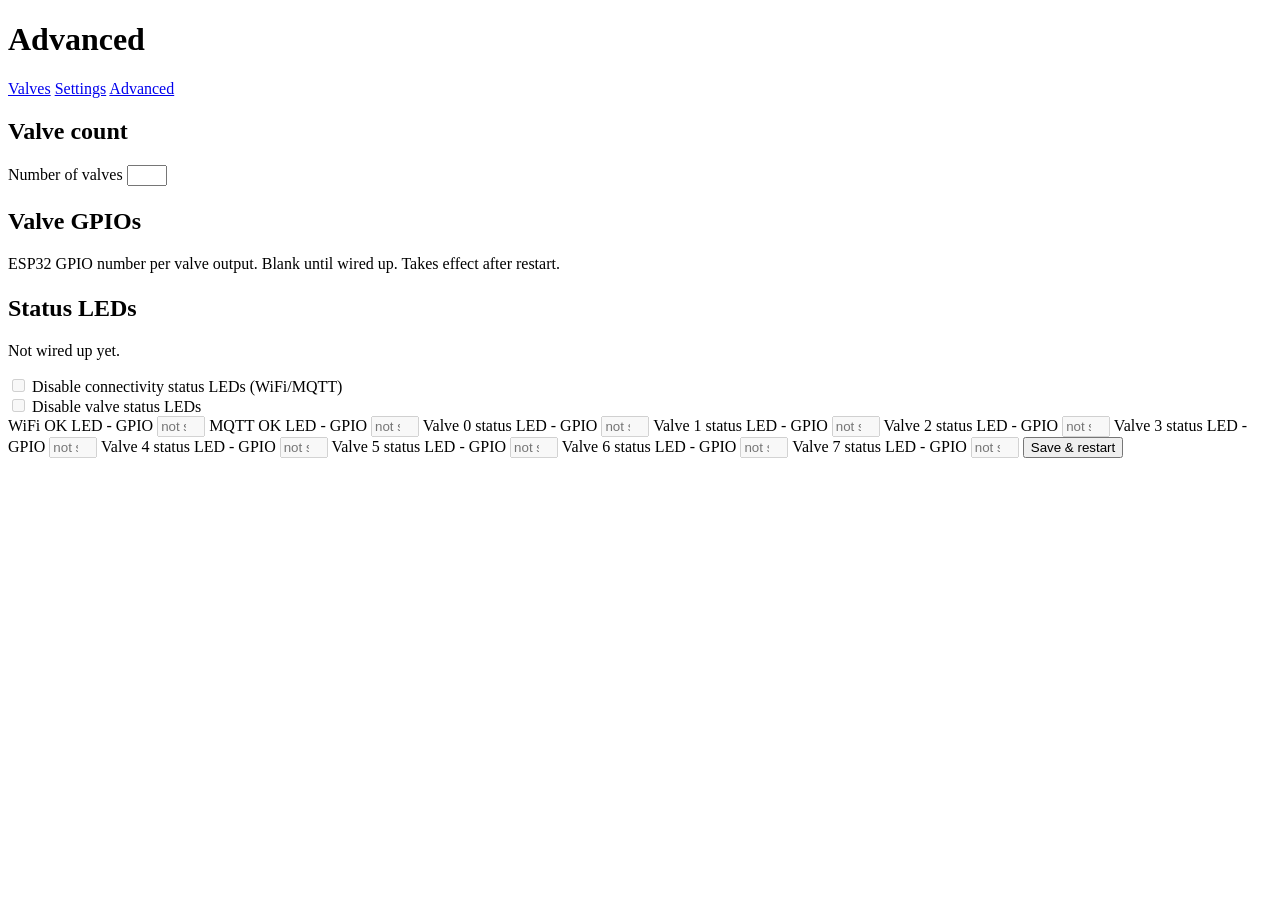
==== main/web/advanced.html @ 9f3ffc7a "feat: new frontend and better nvs handling" ====
<!DOCTYPE html>
<html lang="en">
<head>
<meta charset="UTF-8">
<meta name="viewport" content="width=device-width, initial-scale=1">
<title>Advanced</title>
<link rel="stylesheet" href="/style.css">
</head>
<body>
<div class="wrap">
    <header class="page-head">
        <div>
            <h1>Advanced</h1>
            <p class="subtitle" id="device-name"></p>
        </div>
    </header>

    <nav class="tabs">
        <a href="/">Valves</a>
        <a href="/settings">Settings</a>
        <a href="/settings/advanced" class="active">Advanced</a>
    </nav>

    <div id="status" class="status-msg"></div>

    <form class="card" id="gpio-form">
        <h2>Valve count</h2>
        <label for="num_valves">Number of valves</label>
        <input type="number" id="num_valves" name="num_valves" min="1" max="8" required>

        <h2 style="margin-top:1.4rem">Valve GPIOs</h2>
        <p class="hint">ESP32 GPIO number per valve output. Blank until wired up. Takes effect after restart.</p>
        <div id="valve-gpio-fields"></div>

        <h2 style="margin-top:1.4rem">Status LEDs</h2>
        <p class="hint">Not wired up yet.</p>

        <div class="check-row">
            <input type="checkbox" id="disable_conn_leds" name="disable_conn_leds" value="1" disabled="">
            <label for="disable_conn_leds" style="margin:0">Disable connectivity status LEDs (WiFi/MQTT)</label>
        </div>
        <div class="check-row">
            <input type="checkbox" id="disable_valve_leds" name="disable_valve_leds" value="1" disabled="">
            <label for="disable_valve_leds" style="margin:0">Disable valve status LEDs</label>
        </div>

        <label for="wifi_led_gpio">WiFi OK LED - GPIO</label>
        <input type="number" id="wifi_led_gpio" name="wifi_led_gpio" min="0" max="39" placeholder="not set" disabled="">
        <label for="mqtt_led_gpio">MQTT OK LED - GPIO</label>
        <input type="number" id="mqtt_led_gpio" name="mqtt_led_gpio" min="0" max="39" placeholder="not set" disabled="">
        <label for="valve_led_gpio0">Valve 0 status LED - GPIO</label>
        <input type="number" id="valve_led_gpio0" name="valve_led_gpio0" min="0" max="39" placeholder="not set" disabled="">
        <label for="valve_led_gpio1">Valve 1 status LED - GPIO</label>
        <input type="number" id="valve_led_gpio1" name="valve_led_gpio1" min="0" max="39" placeholder="not set" disabled="">
        <label for="valve_led_gpio2">Valve 2 status LED - GPIO</label>
        <input type="number" id="valve_led_gpio2" name="valve_led_gpio2" min="0" max="39" placeholder="not set" disabled="">
        <label for="valve_led_gpio3">Valve 3 status LED - GPIO</label>
        <input type="number" id="valve_led_gpio3" name="valve_led_gpio3" min="0" max="39" placeholder="not set" disabled="">
        <label for="valve_led_gpio4">Valve 4 status LED - GPIO</label>
        <input type="number" id="valve_led_gpio4" name="valve_led_gpio4" min="0" max="39" placeholder="not set" disabled="">
        <label for="valve_led_gpio5">Valve 5 status LED - GPIO</label>
        <input type="number" id="valve_led_gpio5" name="valve_led_gpio5" min="0" max="39" placeholder="not set" disabled="">
        <label for="valve_led_gpio6">Valve 6 status LED - GPIO</label>
        <input type="number" id="valve_led_gpio6" name="valve_led_gpio6" min="0" max="39" placeholder="not set" disabled="">
        <label for="valve_led_gpio7">Valve 7 status LED - GPIO</label>
        <input type="number" id="valve_led_gpio7" name="valve_led_gpio7" min="0" max="39" placeholder="not set" disabled="">

        <button type="submit">Save &amp; restart</button>
    </form>
</div>

<script>
async function loadDeviceName() {
    const res = await fetch('/api/settings');
    const text = await res.text();
    const values = {};
    text.trim().split('\n').filter(Boolean).forEach(line => {
        const i = line.indexOf('=');
        values[line.slice(0, i)] = line.slice(i + 1);
    });
    const name = values.device_name || '';
    document.title = name ? name + ' - Advanced' : 'Advanced';
    document.getElementById('device-name').textContent = name;
}

function addGpioField(container, key, label, value, disabled) {
    const labelEl = document.createElement('label');
    labelEl.setAttribute('for', key);
    labelEl.textContent = label;
    const input = document.createElement('input');
    input.type = 'number';
    input.id = key;
    input.name = key;
    input.min = '0';
    input.max = '39';
    input.value = value;
    input.placeholder = 'not set';
    input.disabled = disabled;

    container.appendChild(labelEl);
    container.appendChild(input);
}

async function loadAdvanced() {
    const res = await fetch('/api/settings/advanced');
    const text = await res.text();
    const valveFields = document.getElementById('valve-gpio-fields');
    valveFields.innerHTML = '';

    let numValves = 0;

    text.trim().split('\n').forEach(line => {
        const i = line.indexOf('=');
        if (i < 0) return;
        const key = line.slice(0, i);
        const value = line.slice(i + 1);

        let match;
        if (key === 'num_valves') {
            numValves = Number(value) || 0;
            document.getElementById('num_valves').value = value;
        } else if ((match = key.match(/^gpio(\d+)$/))) {
            addGpioField(valveFields, key, 'Valve ' + match[1] + ' - GPIO', value, Number(match[1]) >= numValves);
        }
    });
}

document.getElementById('gpio-form').addEventListener('submit', async (e) => {
    e.preventDefault();
    const status = document.getElementById('status');
    status.className = 'status-msg show';
    status.textContent = 'Saving & restarting…';
    await fetch('/settings/advanced', { method: 'POST', body: new URLSearchParams(new FormData(e.target)) });
    status.textContent = 'Saved. The device is restarting -- reload the page in a few seconds.';
});

loadDeviceName();
loadAdvanced();
</script>
</body>
</html>
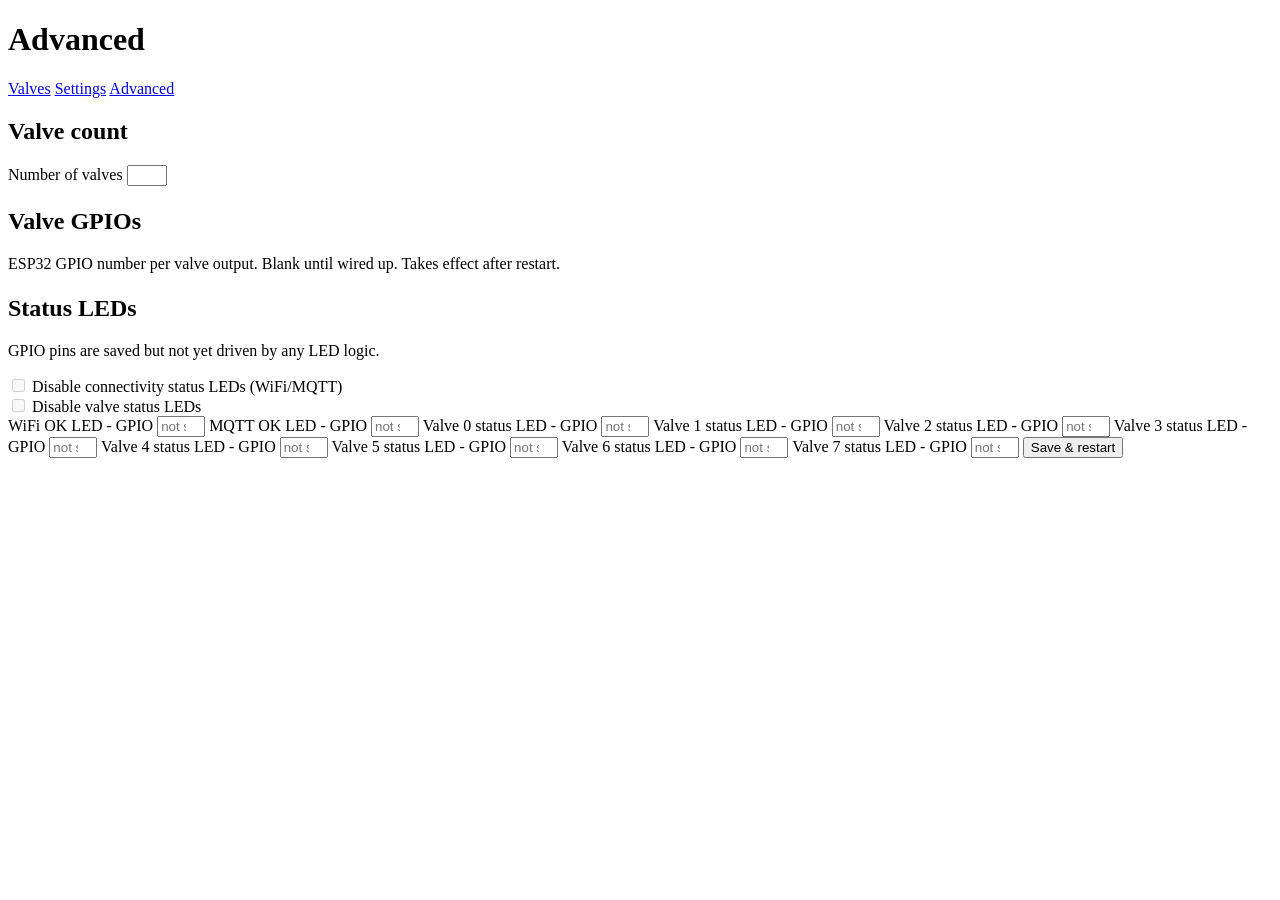
==== commit a8bdc6af: "feat: implement valve status leds" ====
--- a/main/web/advanced.html
+++ b/main/web/advanced.html
@@ -33,7 +33,7 @@
         <div id="valve-gpio-fields"></div>
 
         <h2 style="margin-top:1.4rem">Status LEDs</h2>
-        <p class="hint">Not wired up yet.</p>
+        <p class="hint">GPIO pins are saved but not yet driven by any LED logic.</p>
 
         <div class="check-row">
             <input type="checkbox" id="disable_conn_leds" name="disable_conn_leds" value="1" disabled="">
@@ -45,25 +45,25 @@
         </div>
 
         <label for="wifi_led_gpio">WiFi OK LED - GPIO</label>
-        <input type="number" id="wifi_led_gpio" name="wifi_led_gpio" min="0" max="39" placeholder="not set" disabled="">
+        <input type="number" id="wifi_led_gpio" name="wifi_led_gpio" min="0" max="39" placeholder="not set">
         <label for="mqtt_led_gpio">MQTT OK LED - GPIO</label>
-        <input type="number" id="mqtt_led_gpio" name="mqtt_led_gpio" min="0" max="39" placeholder="not set" disabled="">
+        <input type="number" id="mqtt_led_gpio" name="mqtt_led_gpio" min="0" max="39" placeholder="not set">
         <label for="valve_led_gpio0">Valve 0 status LED - GPIO</label>
-        <input type="number" id="valve_led_gpio0" name="valve_led_gpio0" min="0" max="39" placeholder="not set" disabled="">
+        <input type="number" id="valve_led_gpio0" name="valve_led_gpio0" min="0" max="39" placeholder="not set">
         <label for="valve_led_gpio1">Valve 1 status LED - GPIO</label>
-        <input type="number" id="valve_led_gpio1" name="valve_led_gpio1" min="0" max="39" placeholder="not set" disabled="">
+        <input type="number" id="valve_led_gpio1" name="valve_led_gpio1" min="0" max="39" placeholder="not set">
         <label for="valve_led_gpio2">Valve 2 status LED - GPIO</label>
-        <input type="number" id="valve_led_gpio2" name="valve_led_gpio2" min="0" max="39" placeholder="not set" disabled="">
+        <input type="number" id="valve_led_gpio2" name="valve_led_gpio2" min="0" max="39" placeholder="not set">
         <label for="valve_led_gpio3">Valve 3 status LED - GPIO</label>
-        <input type="number" id="valve_led_gpio3" name="valve_led_gpio3" min="0" max="39" placeholder="not set" disabled="">
+        <input type="number" id="valve_led_gpio3" name="valve_led_gpio3" min="0" max="39" placeholder="not set">
         <label for="valve_led_gpio4">Valve 4 status LED - GPIO</label>
-        <input type="number" id="valve_led_gpio4" name="valve_led_gpio4" min="0" max="39" placeholder="not set" disabled="">
+        <input type="number" id="valve_led_gpio4" name="valve_led_gpio4" min="0" max="39" placeholder="not set">
         <label for="valve_led_gpio5">Valve 5 status LED - GPIO</label>
-        <input type="number" id="valve_led_gpio5" name="valve_led_gpio5" min="0" max="39" placeholder="not set" disabled="">
+        <input type="number" id="valve_led_gpio5" name="valve_led_gpio5" min="0" max="39" placeholder="not set">
         <label for="valve_led_gpio6">Valve 6 status LED - GPIO</label>
-        <input type="number" id="valve_led_gpio6" name="valve_led_gpio6" min="0" max="39" placeholder="not set" disabled="">
+        <input type="number" id="valve_led_gpio6" name="valve_led_gpio6" min="0" max="39" placeholder="not set">
         <label for="valve_led_gpio7">Valve 7 status LED - GPIO</label>
-        <input type="number" id="valve_led_gpio7" name="valve_led_gpio7" min="0" max="39" placeholder="not set" disabled="">
+        <input type="number" id="valve_led_gpio7" name="valve_led_gpio7" min="0" max="39" placeholder="not set">
 
         <button type="submit">Save &amp; restart</button>
     </form>
@@ -121,6 +121,8 @@
             document.getElementById('num_valves').value = value;
         } else if ((match = key.match(/^gpio(\d+)$/))) {
             addGpioField(valveFields, key, 'Valve ' + match[1] + ' - GPIO', value, Number(match[1]) >= numValves);
+        } else if (key === 'wifi_led_gpio' || key === 'mqtt_led_gpio' || key.match(/^valve_led_gpio\d+$/)) {
+            document.getElementById(key).value = value;
         }
     });
 }
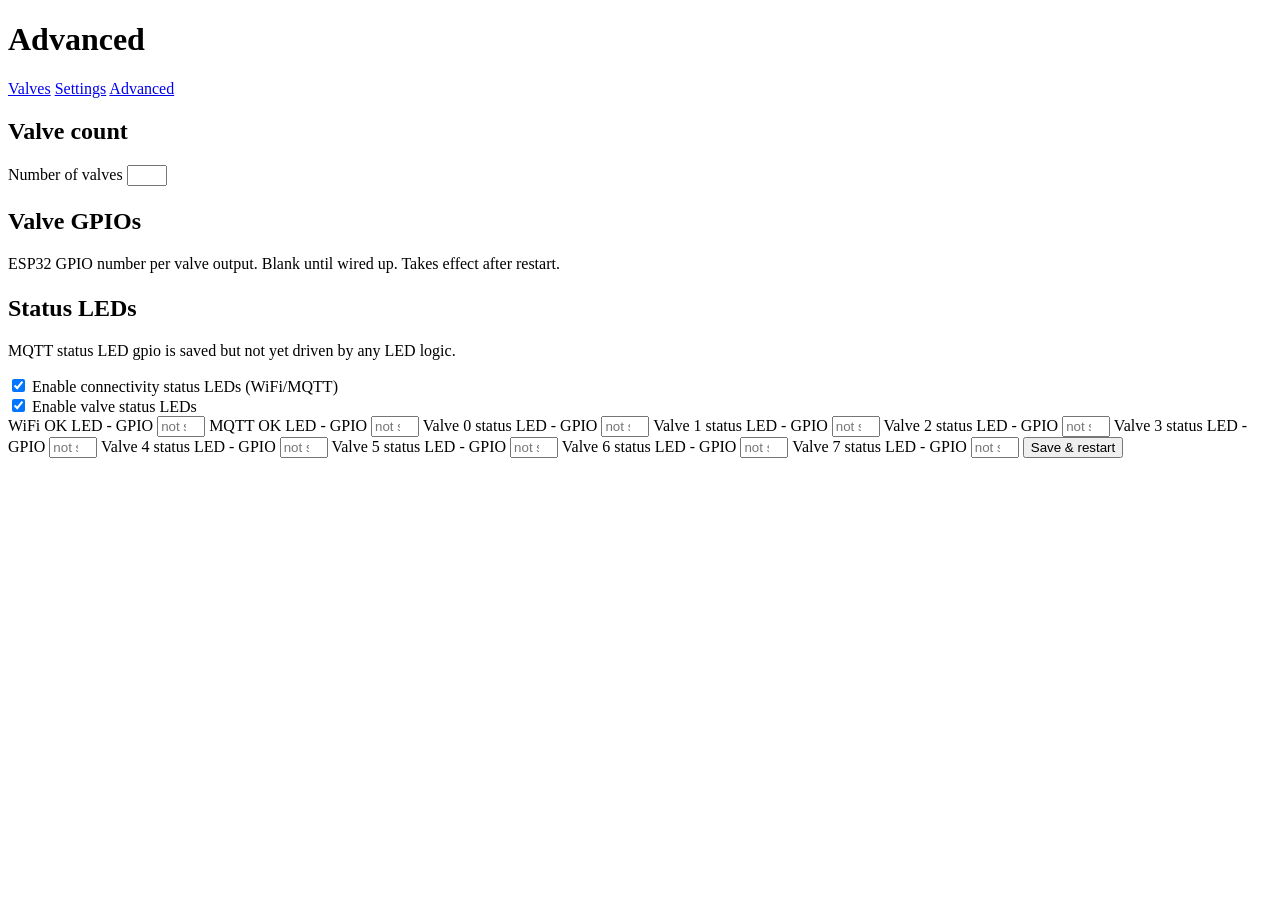
==== commit c8f73d91: "feat: implement and wire up mqtt blink led" ====
--- a/main/web/advanced.html
+++ b/main/web/advanced.html
@@ -33,15 +33,15 @@
         <div id="valve-gpio-fields"></div>
 
         <h2 style="margin-top:1.4rem">Status LEDs</h2>
-        <p class="hint">GPIO pins are saved but not yet driven by any LED logic.</p>
+        <p class="hint">MQTT status LED gpio is saved but not yet driven by any LED logic.</p>
 
         <div class="check-row">
-            <input type="checkbox" id="disable_conn_leds" name="disable_conn_leds" value="1" disabled="">
-            <label for="disable_conn_leds" style="margin:0">Disable connectivity status LEDs (WiFi/MQTT)</label>
+            <input type="checkbox" id="enable_conn_leds" name="enable_conn_leds" value="1" checked>
+            <label for="enable_conn_leds" style="margin:0">Enable connectivity status LEDs (WiFi/MQTT)</label>
         </div>
         <div class="check-row">
-            <input type="checkbox" id="disable_valve_leds" name="disable_valve_leds" value="1" disabled="">
-            <label for="disable_valve_leds" style="margin:0">Disable valve status LEDs</label>
+            <input type="checkbox" id="enable_valve_leds" name="enable_valve_leds" value="1" checked>
+            <label for="enable_valve_leds" style="margin:0">Enable valve status LEDs</label>
         </div>
 
         <label for="wifi_led_gpio">WiFi OK LED - GPIO</label>
@@ -123,6 +123,10 @@
             addGpioField(valveFields, key, 'Valve ' + match[1] + ' - GPIO', value, Number(match[1]) >= numValves);
         } else if (key === 'wifi_led_gpio' || key === 'mqtt_led_gpio' || key.match(/^valve_led_gpio\d+$/)) {
             document.getElementById(key).value = value;
+        } else if (key === 'conn_leds_enabled') {
+            document.getElementById('enable_conn_leds').checked = value !== '0';
+        } else if (key === 'valve_leds_enabled') {
+            document.getElementById('enable_valve_leds').checked = value !== '0';
         }
     });
 }
